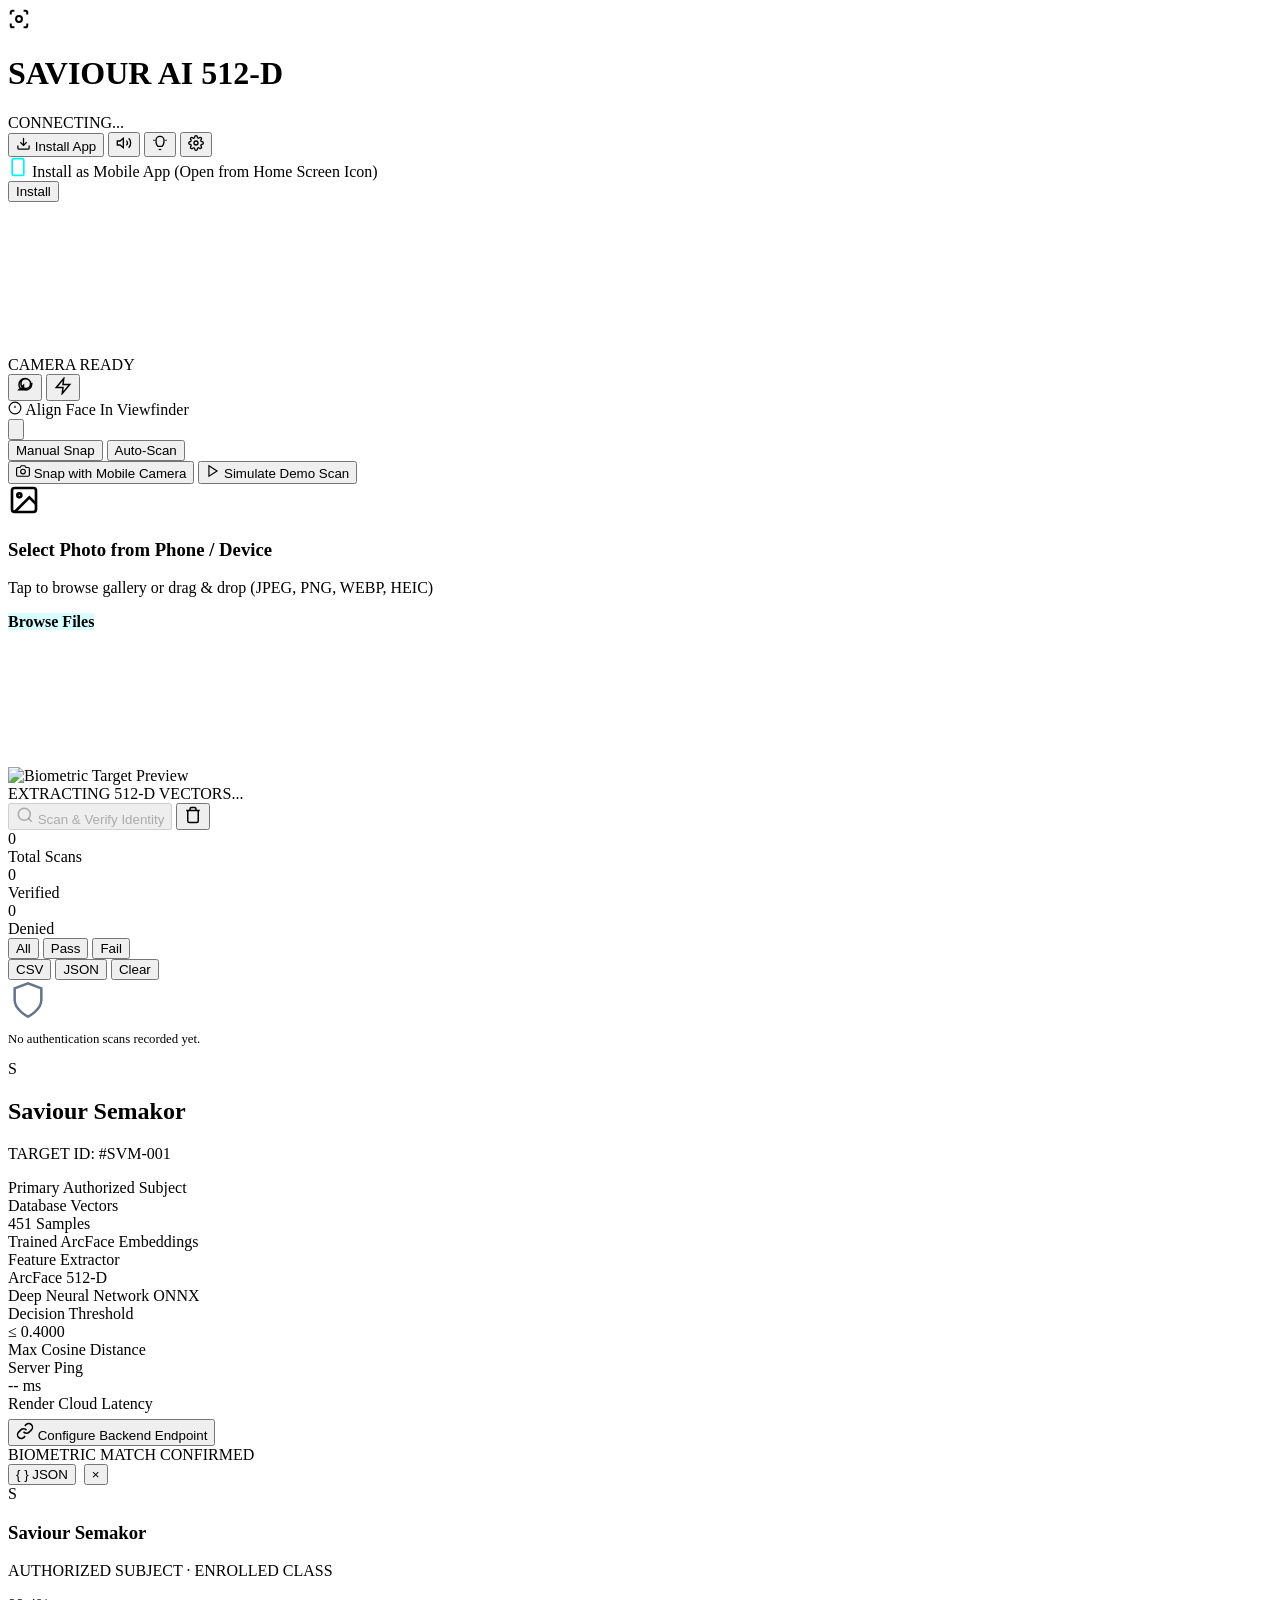
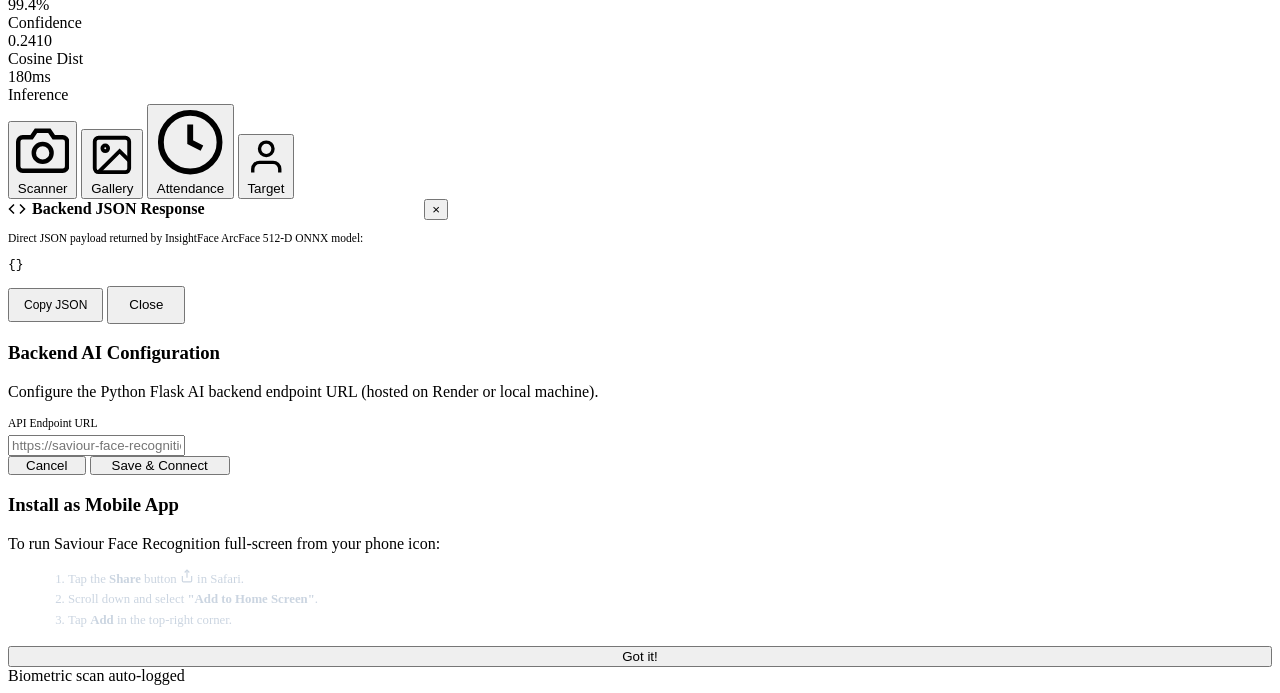
==== index.html @ 436e50c2 "Update index.html for mobile app PWA" ====
<!DOCTYPE html>
<html lang="en">
<head>
  <meta charset="UTF-8">
  <meta name="viewport" content="width=device-width, initial-scale=1.0, maximum-scale=1.0, user-scalable=no, viewport-fit=cover">
  <title>Saviour AI · Biometric Facial Recognition</title>

  <!-- PWA & Mobile App Meta Tags -->
  <link rel="manifest" href="manifest.webmanifest">
  <link rel="icon" type="image/svg+xml" href="icons/favicon.svg">
  <link rel="apple-touch-icon" href="icons/apple-touch-icon.png">
  <meta name="theme-color" content="#070a12">
  <meta name="apple-mobile-web-app-capable" content="yes">
  <meta name="apple-mobile-web-app-status-bar-style" content="black-translucent">
  <meta name="apple-mobile-web-app-title" content="Saviour AI">
  <meta name="mobile-web-app-capable" content="yes">
  <meta name="application-name" content="Saviour AI">
  <meta name="description" content="Mobile Deep Face Feature Extraction & Biometric Authentication using ArcFace 512-D ONNX.">

  <!-- Core Stylesheet -->
  <link rel="stylesheet" href="style.css">
</head>
<body>

  <!-- Ambient Backdrop -->
  <div class="ambient-bg">
    <div class="ambient-grid"></div>
  </div>

  <!-- Mobile Application Main Shell (Full Screen on Mobile, Clean Centered on Desktop) -->
  <div class="app-main-layout">

    <!-- Top Mobile Header -->
    <header class="app-header">
      <div class="brand-section">
        <div class="brand-icon-badge">
          <svg width="22" height="22" viewBox="0 0 24 24" fill="none" stroke="currentColor" stroke-width="2.2">
            <path d="M3 7V5a2 2 0 0 1 2-2h2"></path>
            <path d="M17 3h2a2 2 0 0 1 2 2v2"></path>
            <path d="M21 17v2a2 2 0 0 1-2 2h-2"></path>
            <path d="M7 21H5a2 2 0 0 1-2-2v-2"></path>
            <circle cx="12" cy="12" r="3.2"></circle>
          </svg>
        </div>
        <div class="brand-text">
          <h1>SAVIOUR AI <span class="model-tag">512-D</span></h1>
          <div class="system-status-indicator">
            <span class="status-dot" id="header-status-dot"></span>
            <span id="header-status-text">CONNECTING...</span>
          </div>
        </div>
      </div>

      <div class="header-actions">
        <!-- Quick Install Button (Adds App Icon to Phone Home Screen) -->
        <button class="btn-install-header" id="btn-install-header" onclick="triggerAppInstall()" title="Install as Mobile App">
          <svg width="15" height="15" viewBox="0 0 24 24" fill="none" stroke="currentColor" stroke-width="2">
            <path d="M21 15v4a2 2 0 0 1-2 2H5a2 2 0 0 1-2-2v-4"></path>
            <polyline points="7 10 12 15 17 10"></polyline>
            <line x1="12" y1="15" x2="12" y2="3"></line>
          </svg>
          <span>Install App</span>
        </button>

        <button class="btn-icon-round" id="btn-sound-toggle" title="Toggle Biometric Sound">
          <svg id="sound-icon" width="16" height="16" viewBox="0 0 24 24" fill="none" stroke="currentColor" stroke-width="2">
            <polygon points="11 5 6 9 2 9 2 15 6 15 11 19 11 5"></polygon>
            <path d="M19.07 4.93a10 10 0 0 1 0 14.14M15.54 8.46a5 5 0 0 1 0 7.07"></path>
          </svg>
        </button>

        <button class="btn-icon-round" id="btn-haptic-toggle" title="Toggle Vibration">
          <svg width="16" height="16" viewBox="0 0 24 24" fill="none" stroke="currentColor" stroke-width="2">
            <path d="M18 8a6 6 0 0 0-12 0c0 7 3 9 3 9h6s3-2 3-9"></path>
            <path d="M13.73 21a2 2 0 0 1-3.46 0"></path>
            <line x1="2" y1="8" x2="4" y2="8"></line>
            <line x1="20" y1="8" x2="22" y2="8"></line>
          </svg>
        </button>

        <button class="btn-icon-round" id="btn-open-settings" onclick="openSettingsModal()" title="API Config">
          <svg width="16" height="16" viewBox="0 0 24 24" fill="none" stroke="currentColor" stroke-width="2">
            <circle cx="12" cy="12" r="3"></circle>
            <path d="M19.4 15a1.65 1.65 0 0 0 .33 1.82l.06.06a2 2 0 0 1 0 2.83 2 2 0 0 1-2.83 0l-.06-.06a1.65 1.65 0 0 0-1.82-.33 1.65 1.65 0 0 0-1 1.51V21a2 2 0 0 1-2 2 2 2 0 0 1-2-2v-.09A1.65 1.65 0 0 0 9 19.4a1.65 1.65 0 0 0-1.82.33l-.06.06a2 2 0 0 1-2.83 0 2 2 0 0 1 0-2.83l.06-.06a1.65 1.65 0 0 0 .33-1.82 1.65 1.65 0 0 0-1.51-1H3a2 2 0 0 1-2-2 2 2 0 0 1 2-2h.09A1.65 1.65 0 0 0 4.6 9a1.65 1.65 0 0 0-.33-1.82l-.06-.06a2 2 0 0 1 0-2.83 2 2 0 0 1 2.83 0l.06.06a1.65 1.65 0 0 0 1.82.33H9a1.65 1.65 0 0 0 1-1.51V3a2 2 0 0 1 2-2 2 2 0 0 1 2 2v.09a1.65 1.65 0 0 0 1 1.51 1.65 1.65 0 0 0 1.82-.33l.06-.06a2 2 0 0 1 2.83 0 2 2 0 0 1 0 2.83l-.06.06a1.65 1.65 0 0 0-.33 1.82V9a1.65 1.65 0 0 0 1.51 1H21a2 2 0 0 1 2 2 2 2 0 0 1-2 2h-.09a1.65 1.65 0 0 0-1.51 1z"></path>
          </svg>
        </button>
      </div>
    </header>

    <!-- PWA Install Banner (Mobile Phone Banner) -->
    <div class="pwa-install-banner" id="pwa-install-banner">
      <div class="pwa-banner-left">
        <svg width="20" height="20" viewBox="0 0 24 24" fill="none" stroke="#00f2fe" stroke-width="2">
          <rect x="5" y="2" width="14" height="20" rx="2" ry="2"></rect>
          <line x1="12" y1="18" x2="12.01" y2="18"></line>
        </svg>
        <span>Install as Mobile App (Open from Home Screen Icon)</span>
      </div>
      <button class="pwa-banner-btn" id="btn-install-pwa" onclick="triggerAppInstall()">Install</button>
    </div>

    <!-- Main Content Area -->
    <main class="app-content">

      <!-- ==============================================
           TAB 1: LIVE BIOMETRIC SCANNER (CAMERA)
           ============================================== -->
      <section class="app-view active" id="view-scanner">
        <div class="scanner-view-container">

          <!-- Hidden Native Mobile Camera Input Fallback -->
          <input type="file" id="native-camera-input" accept="image/*" capture="user" style="display:none;" onchange="handleNativeCameraCapture(event)">

          <div class="camera-card">
            <!-- Camera Flash Animation -->
            <div class="camera-flash" id="camera-flash"></div>

            <!-- Live Video Element -->
            <video id="camera-video" autoplay playsinline muted></video>
            <canvas id="camera-canvas"></canvas>

            <!-- Floating Top Controls Overlay -->
            <div class="camera-top-toolbar">
              <div class="camera-tool-pill">
                <span class="status-dot active" id="cam-status-dot"></span>
                <span id="camera-mode-status">CAMERA READY</span>
              </div>
              <div class="camera-controls-right">
                <button class="btn-cam-tool" id="btn-flip-camera" title="Flip Camera">
                  <svg width="18" height="18" viewBox="0 0 24 24" fill="none" stroke="currentColor" stroke-width="2">
                    <path d="M20 10c0-4.418-3.582-8-8-8s-8 3.582-8 8c0 1.942.693 3.722 1.849 5.109l-1.849 1.891h6v-6l-1.932 1.976c-.928-1.121-1.488-2.56-1.488-4.085 0-3.535 2.865-6.4 6.4-6.4s6.4 2.865 6.4 6.4-2.865 6.4-6.4 6.4c-1.525 0-2.964-.56-4.085-1.488l-1.42 1.42c1.472 1.258 3.393 2.068 5.505 2.068 4.418 0 8-3.582 8-8z"></path>
                  </svg>
                </button>
                <button class="btn-cam-tool" id="btn-torch-toggle" title="Flashlight">
                  <svg width="18" height="18" viewBox="0 0 24 24" fill="none" stroke="currentColor" stroke-width="2">
                    <polygon points="13 2 3 14 12 14 11 22 21 10 12 10 13 2"></polygon>
                  </svg>
                </button>
              </div>
            </div>

            <!-- Face ID Reticle Overlay -->
            <div class="face-reticle-overlay">
              <div class="reticle-frame" id="reticle-frame">
                <div class="reticle-corner tl"></div>
                <div class="reticle-corner tr"></div>
                <div class="reticle-corner bl"></div>
                <div class="reticle-corner br"></div>

                <!-- Animated Laser Sweep Line -->
                <div class="biometric-laser" id="biometric-laser"></div>
              </div>

              <div class="reticle-prompt" id="reticle-prompt">
                <svg width="14" height="14" viewBox="0 0 24 24" fill="none" stroke="currentColor" stroke-width="2">
                  <circle cx="12" cy="12" r="10"></circle>
                  <path d="M12 8v4"></path>
                  <path d="M12 16h.01"></path>
                </svg>
                <span id="prompt-text">Align Face In Viewfinder</span>
              </div>
            </div>

          </div>

          <!-- Scanner Controls -->
          <div class="scanner-controls-area">
            <!-- Shutter Button (Snap) -->
            <div class="shutter-button-wrap">
              <div class="shutter-glow-ring" id="shutter-ring"></div>
              <button class="btn-shutter-trigger" id="btn-shutter" title="Capture and Verify Face">
                <svg viewBox="0 0 24 24" fill="none" stroke="currentColor" stroke-width="2.2">
                  <circle cx="12" cy="12" r="3.5"></circle>
                  <path d="M19 4h-3.5l-1-2h-5l-1 2H5a2 2 0 0 0-2 2v14a2 2 0 0 0 2 2h14a2 2 0 0 0 2-2V6a2 2 0 0 0-2-2z"></path>
                </svg>
              </button>
            </div>

            <!-- Mode Selector: Manual Snap vs Continuous Auto-Scan -->
            <div class="scan-mode-toggle-pill">
              <button class="mode-pill-btn active" id="btn-mode-manual" onclick="setScanMode('manual')">Manual Snap</button>
              <button class="mode-pill-btn" id="btn-mode-auto" onclick="setScanMode('auto')">Auto-Scan</button>
            </div>

            <div class="sub-actions-row">
              <button class="btn-text-action" onclick="document.getElementById('native-camera-input').click()">
                <svg width="14" height="14" viewBox="0 0 24 24" fill="none" stroke="currentColor" stroke-width="2"><path d="M23 19a2 2 0 0 1-2 2H3a2 2 0 0 1-2-2V8a2 2 0 0 1 2-2h4l2-3h6l2 3h4a2 2 0 0 1 2 2z"></path><circle cx="12" cy="13" r="4"></circle></svg>
                Snap with Mobile Camera
              </button>
              <button class="btn-text-action" onclick="runDemoVerification()">
                <svg width="14" height="14" viewBox="0 0 24 24" fill="none" stroke="currentColor" stroke-width="2"><polygon points="5 3 19 12 5 21 5 3"></polygon></svg>
                Simulate Demo Scan
              </button>
            </div>
          </div>

        </div>
      </section>

      <!-- ==============================================
           TAB 2: PHOTO GALLERY / UPLOAD IMAGE
           ============================================== -->
      <section class="app-view" id="view-upload">
        <div class="upload-view-container">

          <input type="file" id="file-picker" accept="image/*,.heic,.heif" style="display: none;" onchange="handleFilePicked(event)">

          <div class="upload-dropzone" id="upload-dropzone">
            <!-- Idle State -->
            <div class="dropzone-idle-content" id="dropzone-idle" onclick="document.getElementById('file-picker').click()">
              <div class="dropzone-icon-ring">
                <svg width="32" height="32" viewBox="0 0 24 24" fill="none" stroke="currentColor" stroke-width="2">
                  <rect x="3" y="3" width="18" height="18" rx="2" ry="2"></rect>
                  <circle cx="8.5" cy="8.5" r="1.5"></circle>
                  <polyline points="21 15 16 10 5 21"></polyline>
                </svg>
              </div>
              <h3>Select Photo from Phone / Device</h3>
              <p>Tap to browse gallery or drag & drop (JPEG, PNG, WEBP, HEIC)</p>
              <span class="btn-mini" style="margin-top: 6px; background: rgba(0, 242, 254, 0.15); color: var(--accent-cyan); font-weight: 700;">Browse Files</span>
            </div>

            <!-- Preview State -->
            <div class="preview-container" id="preview-container">
              <img id="image-preview" alt="Biometric Target Preview">
              <canvas id="upload-overlay-canvas"></canvas>

              <!-- Upload Scanning Laser Overlay -->
              <div class="upload-scan-overlay" id="upload-scan-overlay">
                <div class="upload-laser-bar"></div>
                <div class="upload-scan-text">EXTRACTING 512-D VECTORS...</div>
              </div>
            </div>
          </div>

          <div class="upload-action-row">
            <button class="btn-primary-action" id="btn-scan-upload" onclick="analyzeUploadedPhoto()" disabled>
              <svg width="18" height="18" viewBox="0 0 24 24" fill="none" stroke="currentColor" stroke-width="2">
                <circle cx="11" cy="11" r="8"></circle>
                <line x1="21" y1="21" x2="16.65" y2="16.65"></line>
              </svg>
              <span id="btn-scan-upload-text">Scan & Verify Identity</span>
            </button>
            <button class="btn-secondary-action" id="btn-clear-upload" onclick="clearUploadedPhoto()" title="Clear Image">
              <svg width="18" height="18" viewBox="0 0 24 24" fill="none" stroke="currentColor" stroke-width="2">
                <polyline points="3 6 5 6 21 6"></polyline>
                <path d="M19 6v14a2 2 0 0 1-2 2H7a2 2 0 0 1-2-2V6m3 0V4a2 2 0 0 1 2-2h4a2 2 0 0 1 2 2v2"></path>
              </svg>
            </button>
          </div>

        </div>
      </section>

      <!-- ==============================================
           TAB 3: ATTENDANCE & AUTO-LOG
           ============================================== -->
      <section class="app-view" id="view-history">
        <div class="history-view-container">

          <!-- Stats Pill Row -->
          <div class="history-stats-pill-row">
            <div class="stat-metric-pill">
              <div class="num" id="stat-total-scans">0</div>
              <div class="lbl">Total Scans</div>
            </div>
            <div class="stat-metric-pill">
              <div class="num" style="color: var(--status-success);" id="stat-verified-scans">0</div>
              <div class="lbl">Verified</div>
            </div>
            <div class="stat-metric-pill">
              <div class="num" style="color: var(--status-danger);" id="stat-denied-scans">0</div>
              <div class="lbl">Denied</div>
            </div>
          </div>

          <!-- Toolbar & Filter -->
          <div class="history-toolbar">
            <div class="filter-pills">
              <button class="filter-btn active" onclick="filterHistory('all')">All</button>
              <button class="filter-btn" onclick="filterHistory('verified')">Pass</button>
              <button class="filter-btn" onclick="filterHistory('unmatched')">Fail</button>
            </div>

            <div class="export-btns">
              <button class="btn-mini" onclick="exportHistoryCSV()" title="Export CSV">CSV</button>
              <button class="btn-mini" onclick="exportHistoryJSON()" title="Export JSON">JSON</button>
              <button class="btn-mini" onclick="clearHistory()" title="Clear Audit Log">Clear</button>
            </div>
          </div>

          <!-- List of Session Records -->
          <div class="history-items-list" id="history-items-list">
            <div class="history-empty-state">
              <svg width="40" height="40" viewBox="0 0 24 24" fill="none" stroke="#64748b" stroke-width="1.5">
                <path d="M12 22s8-4 8-10V5l-8-3-8 3v7c0 6 8 10 8 10z"></path>
              </svg>
              <p style="margin-top: 8px; font-size: 0.8rem;">No authentication scans recorded yet.</p>
            </div>
          </div>

        </div>
      </section>

      <!-- ==============================================
           TAB 4: IDENTITY TARGET & MODEL SPECS
           ============================================== -->
      <section class="app-view" id="view-telemetry">
        <div class="telemetry-view-container">

          <!-- Enrolled Target Profile Card -->
          <div class="target-hero-card">
            <div class="target-profile-row">
              <div class="target-big-avatar">S</div>
              <div class="target-details">
                <h2>Saviour Semakor</h2>
                <p>TARGET ID: #SVM-001</p>
                <span class="target-status-pill">
                  <span class="status-dot active"></span>
                  Primary Authorized Subject
                </span>
              </div>
            </div>
          </div>

          <!-- Telemetry Spec Grid -->
          <div class="telemetry-grid">
            <div class="telemetry-item-box">
              <div class="label">Database Vectors</div>
              <div class="value" id="telemetry-vectors">451 Samples</div>
              <div class="sub">Trained ArcFace Embeddings</div>
            </div>

            <div class="telemetry-item-box">
              <div class="label">Feature Extractor</div>
              <div class="value">ArcFace 512-D</div>
              <div class="sub">Deep Neural Network ONNX</div>
            </div>

            <div class="telemetry-item-box">
              <div class="label">Decision Threshold</div>
              <div class="value">&le; 0.4000</div>
              <div class="sub">Max Cosine Distance</div>
            </div>

            <div class="telemetry-item-box">
              <div class="label">Server Ping</div>
              <div class="value" id="telemetry-ping">-- ms</div>
              <div class="sub">Render Cloud Latency</div>
            </div>
          </div>

          <!-- Actions -->
          <button class="btn-primary-action" onclick="openSettingsModal()" style="margin-top: 6px;">
            <svg width="18" height="18" viewBox="0 0 24 24" fill="none" stroke="currentColor" stroke-width="2">
              <path d="M10 13a5 5 0 0 0 7.54.54l3-3a5 5 0 0 0-7.07-7.07l-1.72 1.71"></path>
              <path d="M14 11a5 5 0 0 0-7.54-.54l-3 3a5 5 0 0 0 7.07 7.07l1.71-1.71"></path>
            </svg>
            Configure Backend Endpoint
          </button>

        </div>
      </section>

    </main>

    <!-- ==============================================
         VERIFICATION RESULT BOTTOM SHEET (PASS / FAIL / JSON)
         ============================================== -->
    <div class="result-bottom-sheet" id="result-bottom-sheet">
      <div class="sheet-drag-handle" onclick="dismissResultSheet()"></div>

      <div class="result-header-row">
        <div class="result-badge pass" id="result-badge">
          <span class="status-dot active" id="result-badge-dot"></span>
          <span id="result-badge-text">BIOMETRIC MATCH CONFIRMED</span>
        </div>
        <div style="display: flex; gap: 8px; align-items: center;">
          <button class="btn-json-pill" onclick="viewCurrentJsonResponse()" title="Inspect Raw JSON Response">
            { } JSON
          </button>
          <button class="btn-close-sheet" onclick="dismissResultSheet()">&times;</button>
        </div>
      </div>

      <div class="result-subject-section">
        <div class="result-avatar-halo" id="result-avatar-halo">S</div>
        <div class="result-subject-info">
          <h3 id="result-subject-name">Saviour Semakor</h3>
          <p id="result-subject-meta">AUTHORIZED SUBJECT · ENROLLED CLASS</p>
        </div>
      </div>

      <!-- Confidence Bar -->
      <div class="confidence-bar-container">
        <div class="confidence-bar-fill" id="confidence-bar-fill"></div>
      </div>

      <div class="result-telemetry-row">
        <div class="result-telemetry-item">
          <div class="t-val" id="result-conf-val">99.4%</div>
          <div class="t-lbl">Confidence</div>
        </div>
        <div class="result-telemetry-item">
          <div class="t-val" id="result-dist-val">0.2410</div>
          <div class="t-lbl">Cosine Dist</div>
        </div>
        <div class="result-telemetry-item">
          <div class="t-val" id="result-latency-val">180ms</div>
          <div class="t-lbl">Inference</div>
        </div>
      </div>
    </div>

    <!-- ==============================================
         FIXED BOTTOM NAVIGATION BAR
         ============================================== -->
    <nav class="app-bottom-nav">
      <button class="nav-tab-item active" onclick="switchNavTab('scanner')">
        <svg viewBox="0 0 24 24" fill="none" stroke="currentColor" stroke-width="2">
          <path d="M23 19a2 2 0 0 1-2 2H3a2 2 0 0 1-2-2V8a2 2 0 0 1 2-2h4l2-3h6l2 3h4a2 2 0 0 1 2 2z"></path>
          <circle cx="12" cy="13" r="4"></circle>
        </svg>
        <span>Scanner</span>
      </button>

      <button class="nav-tab-item" onclick="switchNavTab('upload')">
        <svg viewBox="0 0 24 24" fill="none" stroke="currentColor" stroke-width="2">
          <rect x="3" y="3" width="18" height="18" rx="2" ry="2"></rect>
          <circle cx="8.5" cy="8.5" r="1.5"></circle>
          <polyline points="21 15 16 10 5 21"></polyline>
        </svg>
        <span>Gallery</span>
      </button>

      <button class="nav-tab-item" onclick="switchNavTab('history')" style="position: relative;">
        <svg viewBox="0 0 24 24" fill="none" stroke="currentColor" stroke-width="2">
          <circle cx="12" cy="12" r="10"></circle>
          <polyline points="12 6 12 12 16 14"></polyline>
        </svg>
        <span>Attendance</span>
        <span class="nav-count-badge" id="badge-history-count" style="display: none;">0</span>
      </button>

      <button class="nav-tab-item" onclick="switchNavTab('telemetry')">
        <svg viewBox="0 0 24 24" fill="none" stroke="currentColor" stroke-width="2">
          <path d="M20 21v-2a4 4 0 0 0-4-4H8a4 4 0 0 0-4 4v2"></path>
          <circle cx="12" cy="7" r="4"></circle>
        </svg>
        <span>Target</span>
      </button>
    </nav>

  </div>

  <!-- Raw JSON Response Inspector Modal -->
  <div class="modal-backdrop" id="modal-json-viewer">
    <div class="modal-sheet" style="max-width: 440px;">
      <div style="display: flex; align-items: center; justify-content: space-between; margin-bottom: 12px;">
        <h3 style="margin: 0; font-size: 1rem; color: var(--accent-cyan); display: flex; align-items: center; gap: 6px;">
          <svg width="18" height="18" viewBox="0 0 24 24" fill="none" stroke="currentColor" stroke-width="2">
            <polyline points="16 18 22 12 16 6"></polyline>
            <polyline points="8 6 2 12 8 18"></polyline>
          </svg>
          Backend JSON Response
        </h3>
        <button class="btn-close-sheet" onclick="closeJsonViewer()">&times;</button>
      </div>

      <p style="margin-bottom: 10px; font-size: 0.72rem; color: var(--text-muted);">
        Direct JSON payload returned by InsightFace ArcFace 512-D ONNX model:
      </p>

      <pre class="json-code-box" id="json-code-box">{}</pre>

      <div class="modal-btn-row" style="margin-top: 14px;">
        <button class="btn-mini" onclick="copyJsonToClipboard()" id="btn-copy-json" style="padding: 8px 14px; font-size: 0.75rem;">
          Copy JSON
        </button>
        <button class="btn-primary-action" onclick="closeJsonViewer()" style="width: auto; padding: 0 20px; height: 38px;">
          Close
        </button>
      </div>
    </div>
  </div>

  <!-- Settings Modal -->
  <div class="modal-backdrop" id="modal-settings">
    <div class="modal-sheet">
      <h3>Backend AI Configuration</h3>
      <p>Configure the Python Flask AI backend endpoint URL (hosted on Render or local machine).</p>
      
      <label style="font-size: 0.72rem; color: var(--text-muted); display: block; margin-bottom: 6px;">API Endpoint URL</label>
      <input type="text" class="input-field-custom" id="input-api-url" placeholder="https://saviour-face-recognition.onrender.com">

      <div class="modal-btn-row">
        <button class="btn-secondary-action" onclick="closeSettingsModal()" style="width: auto; padding: 0 16px;">Cancel</button>
        <button class="btn-primary-action" onclick="saveSettings()" style="width: auto; padding: 0 20px;">Save & Connect</button>
      </div>
    </div>
  </div>

  <!-- iOS Add To Home Screen Helper Modal -->
  <div class="modal-backdrop" id="modal-ios-install">
    <div class="modal-sheet">
      <h3>Install as Mobile App</h3>
      <p>To run Saviour Face Recognition full-screen from your phone icon:</p>
      <ol style="font-size: 0.8rem; color: #cbd5e1; margin-left: 20px; line-height: 1.6; margin-bottom: 16px;">
        <li>Tap the <strong>Share</strong> button <svg width="14" height="14" viewBox="0 0 24 24" fill="none" stroke="currentColor" stroke-width="2"><path d="M4 12v8a2 2 0 0 0 2 2h12a2 2 0 0 0 2-2v-8"></path><polyline points="16 6 12 2 8 6"></polyline><line x1="12" y1="2" x2="12" y2="15"></line></svg> in Safari.</li>
        <li>Scroll down and select <strong>"Add to Home Screen"</strong>.</li>
        <li>Tap <strong>Add</strong> in the top-right corner.</li>
      </ol>
      <div class="modal-btn-row">
        <button class="btn-primary-action" onclick="closeIosInstallModal()" style="width: 100%;">Got it!</button>
      </div>
    </div>
  </div>

  <!-- Live Toast Notification (Auto-Log & Alerts) -->
  <div class="live-toast" id="live-toast">
    <span class="toast-dot"></span>
    <span id="toast-message">Biometric scan auto-logged</span>
  </div>

  <!-- Main JavaScript Logic Engine -->
  <script src="app.js"></script>
</body>
</html>
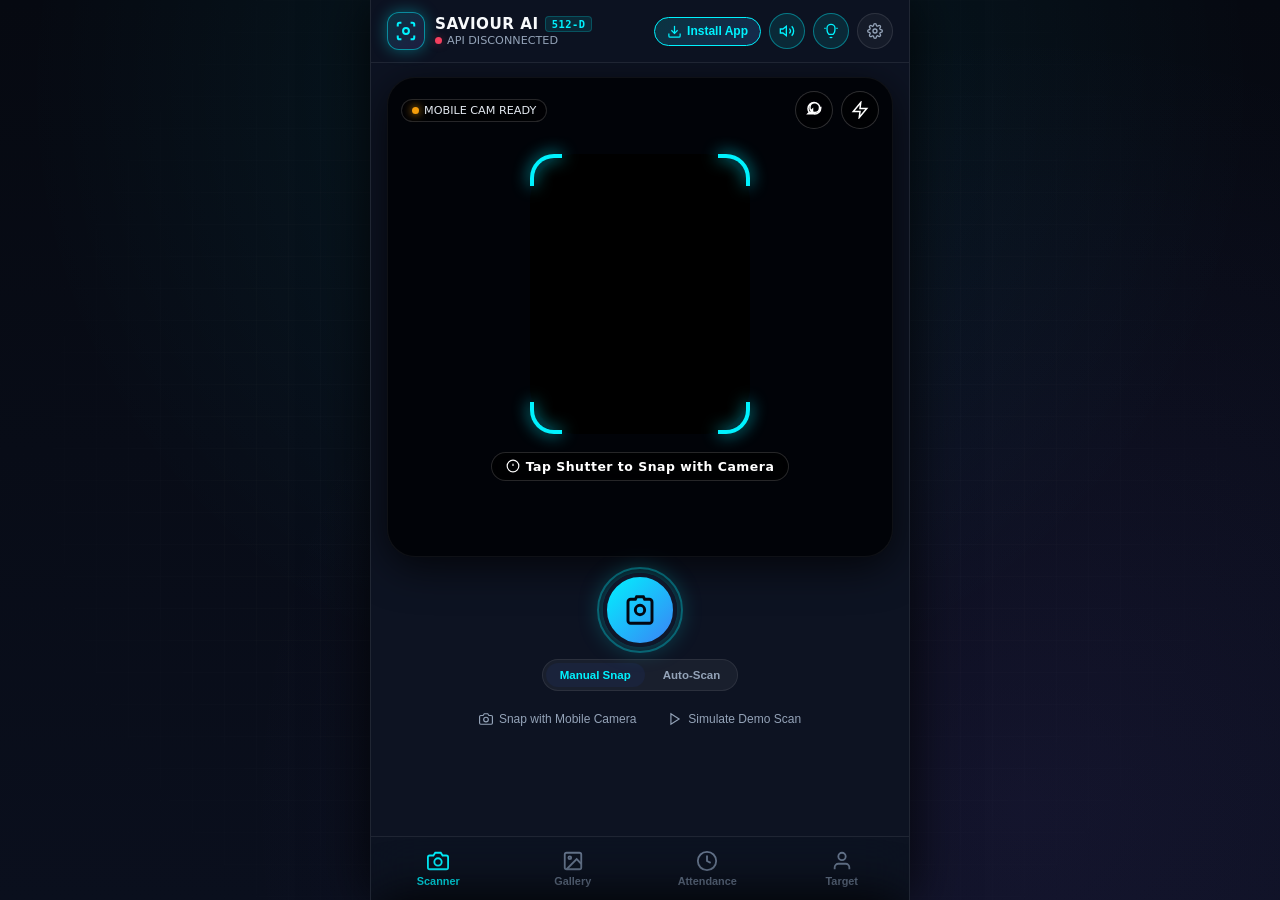
==== commit 5c8923da: "Restore Saviour AI v2.1 (index.html)" ====
--- a/index.html
+++ b/index.html
@@ -1,9 +1,10 @@
+<!-- Saviour AI Mobile App v2.1 Deployment: 2026-11-22 14:40:46 UTC -->
 <!DOCTYPE html>
 <html lang="en">
 <head>
   <meta charset="UTF-8">
   <meta name="viewport" content="width=device-width, initial-scale=1.0, maximum-scale=1.0, user-scalable=no, viewport-fit=cover">
-  <title>Saviour AI · Biometric Facial Recognition</title>
+  <title>Saviour AI Â· Biometric Facial Recognition</title>
 
   <!-- PWA & Mobile App Meta Tags -->
   <link rel="manifest" href="manifest.webmanifest">
@@ -387,7 +388,7 @@
         <div class="result-avatar-halo" id="result-avatar-halo">S</div>
         <div class="result-subject-info">
           <h3 id="result-subject-name">Saviour Semakor</h3>
-          <p id="result-subject-meta">AUTHORIZED SUBJECT · ENROLLED CLASS</p>
+          <p id="result-subject-meta">AUTHORIZED SUBJECT Â· ENROLLED CLASS</p>
         </div>
       </div>
 
--- a/style.css
+++ b/style.css
@@ -0,0 +1,1372 @@
+/* Saviour Biometrics Mobile App - Ultra-Premium Cyber / Modern Mobile App Theme */
+:root {
+  --bg-primary: #070a12;
+  --bg-secondary: #0d1322;
+  --bg-surface: rgba(18, 25, 43, 0.75);
+  --bg-surface-elevated: rgba(26, 36, 62, 0.85);
+  --border-subtle: rgba(56, 189, 248, 0.15);
+  --border-active: rgba(0, 242, 254, 0.5);
+
+  --accent-cyan: #00f2fe;
+  --accent-cyan-glow: rgba(0, 242, 254, 0.35);
+  --accent-blue: #3b82f6;
+  --accent-purple: #8b5cf6;
+  
+  --status-success: #10b981;
+  --status-success-glow: rgba(16, 185, 129, 0.35);
+  --status-danger: #f43f5e;
+  --status-danger-glow: rgba(244, 63, 94, 0.35);
+  --status-warning: #f59e0b;
+
+  --text-main: #f8fafc;
+  --text-muted: #94a3b8;
+  --text-dim: #64748b;
+
+  --font-sans: -apple-system, BlinkMacSystemFont, 'SF Pro Display', 'Inter', system-ui, sans-serif;
+  --font-mono: 'SF Mono', 'JetBrains Mono', 'Fira Code', Menlo, monospace;
+
+  --radius-xs: 6px;
+  --radius-sm: 10px;
+  --radius-md: 16px;
+  --radius-lg: 24px;
+  --radius-full: 9999px;
+
+  --safe-top: env(safe-area-inset-top, 0px);
+  --safe-bottom: env(safe-area-inset-bottom, 0px);
+}
+
+* {
+  margin: 0;
+  padding: 0;
+  box-sizing: border-box;
+  -webkit-tap-highlight-color: transparent;
+  user-select: none;
+}
+
+html, body {
+  width: 100%;
+  height: 100%;
+  background-color: var(--bg-primary);
+  color: var(--text-main);
+  font-family: var(--font-sans);
+  overflow: hidden;
+  position: fixed;
+}
+
+/* Ambient Cyber Grid & Aurora */
+.ambient-bg {
+  position: fixed;
+  inset: 0;
+  z-index: 0;
+  background: 
+    radial-gradient(circle at 50% 10%, rgba(0, 242, 254, 0.08) 0%, transparent 60%),
+    radial-gradient(circle at 80% 90%, rgba(139, 92, 246, 0.08) 0%, transparent 60%),
+    linear-gradient(180deg, #060911 0%, #0a0f1d 100%);
+  pointer-events: none;
+}
+
+.ambient-grid {
+  position: absolute;
+  inset: 0;
+  background-size: 32px 32px;
+  background-image: 
+    linear-gradient(to right, rgba(255, 255, 255, 0.02) 1px, transparent 1px),
+    linear-gradient(to bottom, rgba(255, 255, 255, 0.02) 1px, transparent 1px);
+  opacity: 0.8;
+  mask-image: radial-gradient(circle at 50% 50%, black 40%, transparent 90%);
+}
+
+/* ========================================================
+   MAIN APPLICATION SHELL (CLEAN MOBILE APP INTERFACE)
+   ======================================================== */
+.app-main-layout {
+  position: relative;
+  z-index: 10;
+  width: 100%;
+  max-width: 540px;
+  height: 100%;
+  margin: 0 auto;
+  display: flex;
+  flex-direction: column;
+  background: var(--bg-secondary);
+  overflow: hidden;
+  box-shadow: 0 0 50px rgba(0, 0, 0, 0.8);
+}
+
+@media (min-width: 541px) {
+  .app-main-layout {
+    border-left: 1px solid rgba(255, 255, 255, 0.08);
+    border-right: 1px solid rgba(255, 255, 255, 0.08);
+  }
+}
+
+/* Top Mobile Header */
+.app-header {
+  position: relative;
+  z-index: 30;
+  display: flex;
+  align-items: center;
+  justify-content: space-between;
+  padding: calc(var(--safe-top) + 12px) 16px 12px 16px;
+  background: rgba(13, 19, 34, 0.9);
+  backdrop-filter: blur(20px);
+  -webkit-backdrop-filter: blur(20px);
+  border-bottom: 1px solid rgba(255, 255, 255, 0.08);
+}
+
+.brand-section {
+  display: flex;
+  align-items: center;
+  gap: 10px;
+}
+
+.brand-icon-badge {
+  width: 38px;
+  height: 38px;
+  border-radius: 12px;
+  background: linear-gradient(135deg, rgba(0, 242, 254, 0.15), rgba(139, 92, 246, 0.15));
+  border: 1px solid var(--border-active);
+  display: flex;
+  align-items: center;
+  justify-content: center;
+  color: var(--accent-cyan);
+  box-shadow: 0 0 15px var(--accent-cyan-glow);
+}
+
+.brand-text h1 {
+  font-size: 0.95rem;
+  font-weight: 700;
+  letter-spacing: 0.5px;
+  color: var(--text-main);
+  display: flex;
+  align-items: center;
+  gap: 6px;
+}
+
+.model-tag {
+  font-size: 0.65rem;
+  font-family: var(--font-mono);
+  color: var(--accent-cyan);
+  background: rgba(0, 242, 254, 0.1);
+  padding: 1px 6px;
+  border-radius: 4px;
+  border: 1px solid rgba(0, 242, 254, 0.2);
+}
+
+.system-status-indicator {
+  display: flex;
+  align-items: center;
+  gap: 5px;
+  font-size: 0.7rem;
+  color: var(--text-muted);
+  margin-top: 1px;
+}
+
+.status-dot {
+  width: 7px;
+  height: 7px;
+  border-radius: 50%;
+  background: var(--status-warning);
+  box-shadow: 0 0 8px var(--status-warning);
+  transition: all 0.3s ease;
+}
+
+.status-dot.active {
+  background: var(--status-success);
+  box-shadow: 0 0 8px var(--status-success-glow);
+  animation: pulse-dot 2s infinite;
+}
+
+.status-dot.error {
+  background: var(--status-danger);
+  box-shadow: 0 0 8px var(--status-danger-glow);
+}
+
+@keyframes pulse-dot {
+  0%, 100% { transform: scale(1); opacity: 1; }
+  50% { transform: scale(1.3); opacity: 0.7; }
+}
+
+.header-actions {
+  display: flex;
+  align-items: center;
+  gap: 8px;
+}
+
+.btn-install-header {
+  background: linear-gradient(135deg, rgba(0, 242, 254, 0.15), rgba(59, 130, 246, 0.2));
+  border: 1px solid var(--accent-cyan);
+  color: var(--accent-cyan);
+  padding: 6px 12px;
+  border-radius: var(--radius-full);
+  font-size: 0.75rem;
+  font-weight: 700;
+  display: flex;
+  align-items: center;
+  gap: 5px;
+  cursor: pointer;
+}
+
+.btn-install-header:active {
+  background: var(--accent-cyan);
+  color: #030712;
+}
+
+.btn-icon-round {
+  width: 36px;
+  height: 36px;
+  border-radius: 50%;
+  border: 1px solid rgba(255, 255, 255, 0.1);
+  background: rgba(255, 255, 255, 0.04);
+  color: var(--text-muted);
+  display: flex;
+  align-items: center;
+  justify-content: center;
+  cursor: pointer;
+  transition: all 0.2s ease;
+}
+
+.btn-icon-round:hover, .btn-icon-round:active {
+  background: rgba(0, 242, 254, 0.15);
+  color: var(--accent-cyan);
+  border-color: var(--accent-cyan);
+}
+
+.btn-icon-round.active {
+  color: var(--accent-cyan);
+  border-color: rgba(0, 242, 254, 0.4);
+  background: rgba(0, 242, 254, 0.1);
+}
+
+/* PWA Install Banner */
+.pwa-install-banner {
+  display: none;
+  background: linear-gradient(90deg, #1e1b4b, #0f172a);
+  border-bottom: 1px solid rgba(139, 92, 246, 0.4);
+  padding: 8px 14px;
+  align-items: center;
+  justify-content: space-between;
+  z-index: 29;
+}
+
+.pwa-install-banner.visible {
+  display: flex;
+}
+
+.pwa-banner-left {
+  display: flex;
+  align-items: center;
+  gap: 8px;
+  font-size: 0.78rem;
+  color: #e2e8f0;
+}
+
+.pwa-banner-btn {
+  background: linear-gradient(135deg, var(--accent-cyan), #3b82f6);
+  color: #030712;
+  border: none;
+  padding: 5px 12px;
+  border-radius: var(--radius-full);
+  font-size: 0.75rem;
+  font-weight: 700;
+  cursor: pointer;
+}
+
+/* Main Content Views */
+.app-content {
+  flex: 1;
+  position: relative;
+  overflow-y: auto;
+  overflow-x: hidden;
+  -webkit-overflow-scrolling: touch;
+}
+
+.app-view {
+  display: none;
+  width: 100%;
+  min-height: 100%;
+  padding-bottom: 85px;
+  opacity: 0;
+  transform: translateY(8px);
+  transition: opacity 0.2s ease, transform 0.2s ease;
+}
+
+.app-view.active {
+  display: block;
+  opacity: 1;
+  transform: translateY(0);
+}
+
+/* ========================================================
+   TAB 1: LIVE BIOMETRIC SCANNER (CAMERA)
+   ======================================================== */
+.scanner-view-container {
+  display: flex;
+  flex-direction: column;
+  padding: 14px 16px 20px 16px;
+}
+
+.camera-card {
+  position: relative;
+  width: 100%;
+  aspect-ratio: 3 / 4;
+  max-height: 480px;
+  border-radius: 28px;
+  overflow: hidden;
+  background: #000;
+  box-shadow: 0 10px 40px rgba(0, 0, 0, 0.7), inset 0 0 0 1px rgba(255, 255, 255, 0.1);
+  display: flex;
+  align-items: center;
+  justify-content: center;
+}
+
+.camera-flash {
+  position: absolute;
+  inset: 0;
+  background: #fff;
+  opacity: 0;
+  pointer-events: none;
+  z-index: 25;
+}
+
+.camera-flash.flash-active {
+  animation: flash-anim 0.25s ease-out;
+}
+
+@keyframes flash-anim {
+  0% { opacity: 0.9; }
+  100% { opacity: 0; }
+}
+
+#camera-video {
+  width: 100%;
+  height: 100%;
+  object-fit: cover;
+  transform: scaleX(-1);
+}
+
+#camera-video.rear-camera {
+  transform: none;
+}
+
+#camera-canvas {
+  position: absolute;
+  inset: 0;
+  width: 100%;
+  height: 100%;
+  pointer-events: none;
+  z-index: 5;
+}
+
+/* Reticle */
+.face-reticle-overlay {
+  position: absolute;
+  inset: 0;
+  display: flex;
+  flex-direction: column;
+  align-items: center;
+  justify-content: center;
+  pointer-events: none;
+  z-index: 10;
+}
+
+.reticle-frame {
+  position: relative;
+  width: 220px;
+  height: 280px;
+  border-radius: 48px;
+  box-shadow: 0 0 0 9999px rgba(3, 7, 18, 0.45);
+  transition: all 0.3s;
+}
+
+.reticle-corner {
+  position: absolute;
+  width: 32px;
+  height: 32px;
+  border-color: var(--accent-cyan);
+  border-style: solid;
+  filter: drop-shadow(0 0 8px var(--accent-cyan));
+  transition: border-color 0.3s;
+}
+
+.reticle-corner.tl { top: 0; left: 0; border-width: 4px 0 0 4px; border-top-left-radius: 24px; }
+.reticle-corner.tr { top: 0; right: 0; border-width: 4px 4px 0 0; border-top-right-radius: 24px; }
+.reticle-corner.bl { bottom: 0; left: 0; border-width: 0 0 4px 4px; border-bottom-left-radius: 24px; }
+.reticle-corner.br { bottom: 0; right: 0; border-width: 0 4px 4px 0; border-bottom-right-radius: 24px; }
+
+.reticle-frame.pass .reticle-corner {
+  border-color: var(--status-success);
+  filter: drop-shadow(0 0 10px var(--status-success));
+}
+
+.reticle-frame.fail .reticle-corner {
+  border-color: var(--status-danger);
+  filter: drop-shadow(0 0 10px var(--status-danger));
+}
+
+/* Sweeping Biometric Laser Line */
+.biometric-laser {
+  position: absolute;
+  left: 10px;
+  right: 10px;
+  height: 3px;
+  background: linear-gradient(90deg, transparent, #00f2fe, #10b981, #00f2fe, transparent);
+  box-shadow: 0 0 15px #00f2fe, 0 0 25px #10b981;
+  border-radius: 50%;
+  display: none;
+  animation: laser-sweep 1.8s ease-in-out infinite alternate;
+}
+
+.biometric-laser.active {
+  display: block;
+}
+
+@keyframes laser-sweep {
+  0% { top: 15%; opacity: 0.3; }
+  50% { opacity: 1; }
+  100% { top: 85%; opacity: 0.3; }
+}
+
+.reticle-prompt {
+  margin-top: 18px;
+  font-size: 0.78rem;
+  font-weight: 600;
+  letter-spacing: 0.5px;
+  color: #fff;
+  background: rgba(0, 0, 0, 0.65);
+  backdrop-filter: blur(8px);
+  padding: 6px 14px;
+  border-radius: var(--radius-full);
+  border: 1px solid rgba(255, 255, 255, 0.15);
+  display: flex;
+  align-items: center;
+  gap: 6px;
+  transition: all 0.3s;
+}
+
+.camera-top-toolbar {
+  position: absolute;
+  top: 14px;
+  left: 14px;
+  right: 14px;
+  display: flex;
+  align-items: center;
+  justify-content: space-between;
+  z-index: 15;
+}
+
+.camera-tool-pill {
+  background: rgba(0, 0, 0, 0.55);
+  backdrop-filter: blur(12px);
+  border: 1px solid rgba(255, 255, 255, 0.15);
+  border-radius: var(--radius-full);
+  padding: 4px 10px;
+  font-size: 0.7rem;
+  color: #e2e8f0;
+  display: flex;
+  align-items: center;
+  gap: 5px;
+}
+
+.camera-controls-right {
+  display: flex;
+  gap: 8px;
+}
+
+.btn-cam-tool {
+  width: 38px;
+  height: 38px;
+  border-radius: 50%;
+  background: rgba(0, 0, 0, 0.55);
+  backdrop-filter: blur(12px);
+  border: 1px solid rgba(255, 255, 255, 0.18);
+  color: #fff;
+  display: flex;
+  align-items: center;
+  justify-content: center;
+  cursor: pointer;
+}
+
+/* Shutter Trigger Button (Snap) */
+.scanner-controls-area {
+  display: flex;
+  flex-direction: column;
+  align-items: center;
+  margin-top: 16px;
+  gap: 12px;
+}
+
+.shutter-button-wrap {
+  position: relative;
+  display: flex;
+  align-items: center;
+  justify-content: center;
+}
+
+.shutter-glow-ring {
+  position: absolute;
+  width: 86px;
+  height: 86px;
+  border-radius: 50%;
+  border: 2px solid var(--accent-cyan);
+  opacity: 0.3;
+  animation: pulse-ring 2.5s infinite;
+}
+
+.shutter-glow-ring.auto-pulse {
+  border-color: #10b981;
+  animation: pulse-ring 1.2s infinite;
+}
+
+@keyframes pulse-ring {
+  0% { transform: scale(0.9); opacity: 0.8; }
+  70% { transform: scale(1.3); opacity: 0; }
+  100% { transform: scale(1.3); opacity: 0; }
+}
+
+.btn-shutter-trigger {
+  width: 74px;
+  height: 74px;
+  border-radius: 50%;
+  background: linear-gradient(135deg, #00f2fe, #3b82f6);
+  border: 4px solid #0f172a;
+  color: #030712;
+  display: flex;
+  align-items: center;
+  justify-content: center;
+  cursor: pointer;
+  box-shadow: 0 0 25px var(--accent-cyan-glow);
+  transition: all 0.2s cubic-bezier(0.34, 1.56, 0.64, 1);
+  z-index: 2;
+}
+
+.btn-shutter-trigger:active {
+  transform: scale(0.88);
+}
+
+.btn-shutter-trigger svg {
+  width: 32px;
+  height: 32px;
+}
+
+.scan-mode-toggle-pill {
+  display: flex;
+  align-items: center;
+  background: rgba(255, 255, 255, 0.05);
+  border: 1px solid rgba(255, 255, 255, 0.08);
+  border-radius: var(--radius-full);
+  padding: 3px;
+  gap: 4px;
+}
+
+.mode-pill-btn {
+  padding: 6px 14px;
+  border-radius: var(--radius-full);
+  font-size: 0.72rem;
+  font-weight: 600;
+  color: var(--text-muted);
+  border: none;
+  background: transparent;
+  cursor: pointer;
+}
+
+.mode-pill-btn.active {
+  background: var(--bg-surface-elevated);
+  color: var(--accent-cyan);
+}
+
+.sub-actions-row {
+  display: flex;
+  gap: 12px;
+  margin-top: 4px;
+}
+
+.btn-text-action {
+  background: transparent;
+  border: none;
+  color: var(--text-muted);
+  font-size: 0.75rem;
+  display: flex;
+  align-items: center;
+  gap: 6px;
+  cursor: pointer;
+  padding: 5px 10px;
+  border-radius: var(--radius-xs);
+}
+
+.btn-text-action:hover, .btn-text-action:active {
+  color: var(--accent-cyan);
+}
+
+/* ========================================================
+   TAB 2: PHOTO GALLERY / UPLOAD IMAGE
+   ======================================================== */
+.upload-view-container {
+  padding: 16px;
+  display: flex;
+  flex-direction: column;
+  gap: 16px;
+}
+
+.upload-dropzone {
+  position: relative;
+  width: 100%;
+  aspect-ratio: 4 / 3;
+  max-height: 380px;
+  border-radius: var(--radius-lg);
+  border: 2px dashed rgba(56, 189, 248, 0.3);
+  background: rgba(18, 25, 43, 0.5);
+  backdrop-filter: blur(12px);
+  display: flex;
+  flex-direction: column;
+  align-items: center;
+  justify-content: center;
+  cursor: pointer;
+  overflow: hidden;
+  padding: 16px;
+  text-align: center;
+}
+
+.upload-dropzone.dragover {
+  border-color: var(--accent-cyan);
+  background: rgba(0, 242, 254, 0.08);
+}
+
+.dropzone-idle-content {
+  display: flex;
+  flex-direction: column;
+  align-items: center;
+  gap: 10px;
+}
+
+.dropzone-icon-ring {
+  width: 64px;
+  height: 64px;
+  border-radius: 50%;
+  background: rgba(0, 242, 254, 0.08);
+  border: 1px solid rgba(0, 242, 254, 0.2);
+  display: flex;
+  align-items: center;
+  justify-content: center;
+  color: var(--accent-cyan);
+}
+
+.dropzone-idle-content h3 {
+  font-size: 1rem;
+  font-weight: 600;
+  color: var(--text-main);
+}
+
+.dropzone-idle-content p {
+  font-size: 0.75rem;
+  color: var(--text-muted);
+  max-width: 260px;
+}
+
+.preview-container {
+  display: none;
+  position: absolute;
+  inset: 0;
+  width: 100%;
+  height: 100%;
+}
+
+.preview-container.active {
+  display: block;
+}
+
+#image-preview {
+  width: 100%;
+  height: 100%;
+  object-fit: contain;
+  background: #000;
+}
+
+#upload-overlay-canvas {
+  position: absolute;
+  inset: 0;
+  width: 100%;
+  height: 100%;
+  pointer-events: none;
+}
+
+.upload-scan-overlay {
+  display: none;
+  position: absolute;
+  inset: 0;
+  background: rgba(0, 0, 0, 0.5);
+  z-index: 10;
+  align-items: center;
+  justify-content: center;
+  flex-direction: column;
+}
+
+.upload-scan-overlay.active {
+  display: flex;
+}
+
+.upload-laser-bar {
+  position: absolute;
+  left: 0;
+  right: 0;
+  height: 3px;
+  background: linear-gradient(90deg, transparent, #00f2fe, #10b981, #00f2fe, transparent);
+  box-shadow: 0 0 20px #00f2fe;
+  animation: laser-sweep 1.6s infinite alternate;
+}
+
+.upload-scan-text {
+  font-size: 0.75rem;
+  font-weight: 700;
+  letter-spacing: 0.5px;
+  color: var(--accent-cyan);
+  font-family: var(--font-mono);
+  background: rgba(0, 0, 0, 0.75);
+  padding: 6px 14px;
+  border-radius: var(--radius-full);
+  border: 1px solid var(--accent-cyan);
+}
+
+.upload-action-row {
+  display: flex;
+  gap: 10px;
+}
+
+.btn-primary-action {
+  flex: 1;
+  height: 50px;
+  border-radius: var(--radius-md);
+  background: linear-gradient(135deg, var(--accent-cyan), #3b82f6);
+  border: none;
+  color: #030712;
+  font-size: 0.9rem;
+  font-weight: 700;
+  display: flex;
+  align-items: center;
+  justify-content: center;
+  gap: 8px;
+  cursor: pointer;
+  box-shadow: 0 4px 20px var(--accent-cyan-glow);
+}
+
+.btn-primary-action:disabled {
+  opacity: 0.4;
+  cursor: not-allowed;
+  box-shadow: none;
+}
+
+.btn-secondary-action {
+  width: 50px;
+  height: 50px;
+  border-radius: var(--radius-md);
+  background: rgba(255, 255, 255, 0.06);
+  border: 1px solid rgba(255, 255, 255, 0.1);
+  color: var(--text-muted);
+  display: flex;
+  align-items: center;
+  justify-content: center;
+  cursor: pointer;
+}
+
+/* ========================================================
+   TAB 3: ATTENDANCE & AUTO-LOG
+   ======================================================== */
+.history-view-container {
+  padding: 16px;
+  display: flex;
+  flex-direction: column;
+  gap: 14px;
+}
+
+.history-stats-pill-row {
+  display: grid;
+  grid-template-columns: repeat(3, 1fr);
+  gap: 8px;
+}
+
+.stat-metric-pill {
+  background: var(--bg-surface);
+  border: 1px solid rgba(255, 255, 255, 0.06);
+  border-radius: var(--radius-md);
+  padding: 12px;
+  text-align: center;
+}
+
+.stat-metric-pill .num {
+  font-size: 1.25rem;
+  font-weight: 700;
+  font-family: var(--font-mono);
+  color: var(--text-main);
+}
+
+.stat-metric-pill .lbl {
+  font-size: 0.65rem;
+  color: var(--text-muted);
+  text-transform: uppercase;
+  margin-top: 2px;
+}
+
+.history-toolbar {
+  display: flex;
+  align-items: center;
+  justify-content: space-between;
+  gap: 8px;
+}
+
+.filter-pills {
+  display: flex;
+  background: rgba(255, 255, 255, 0.04);
+  border-radius: var(--radius-full);
+  padding: 2px;
+}
+
+.filter-btn {
+  padding: 6px 14px;
+  border-radius: var(--radius-full);
+  font-size: 0.72rem;
+  color: var(--text-muted);
+  border: none;
+  background: transparent;
+  cursor: pointer;
+}
+
+.filter-btn.active {
+  background: var(--accent-cyan);
+  color: #030712;
+  font-weight: 700;
+}
+
+.export-btns {
+  display: flex;
+  gap: 6px;
+}
+
+.btn-mini {
+  padding: 6px 12px;
+  border-radius: var(--radius-sm);
+  background: rgba(255, 255, 255, 0.06);
+  border: 1px solid rgba(255, 255, 255, 0.1);
+  color: var(--text-muted);
+  font-size: 0.7rem;
+  cursor: pointer;
+  display: flex;
+  align-items: center;
+  gap: 4px;
+}
+
+.history-items-list {
+  display: flex;
+  flex-direction: column;
+  gap: 8px;
+}
+
+.history-item-card {
+  background: var(--bg-surface);
+  border: 1px solid rgba(255, 255, 255, 0.06);
+  border-radius: var(--radius-md);
+  padding: 12px 14px;
+  display: flex;
+  align-items: center;
+  justify-content: space-between;
+  cursor: pointer;
+}
+
+.history-item-card:hover {
+  border-color: rgba(0, 242, 254, 0.3);
+}
+
+.history-card-left {
+  display: flex;
+  align-items: center;
+  gap: 12px;
+}
+
+.history-avatar {
+  width: 40px;
+  height: 40px;
+  border-radius: 50%;
+  background: rgba(0, 242, 254, 0.1);
+  border: 1px solid var(--accent-cyan);
+  color: var(--accent-cyan);
+  display: flex;
+  align-items: center;
+  justify-content: center;
+  font-weight: 700;
+  font-size: 1rem;
+}
+
+.history-avatar.unmatched {
+  background: rgba(244, 63, 94, 0.1);
+  border-color: var(--status-danger);
+  color: var(--status-danger);
+}
+
+.history-meta h4 {
+  font-size: 0.9rem;
+  font-weight: 600;
+  color: var(--text-main);
+}
+
+.history-meta span {
+  font-size: 0.7rem;
+  color: var(--text-muted);
+}
+
+.history-card-right {
+  display: flex;
+  flex-direction: column;
+  align-items: flex-end;
+  gap: 4px;
+}
+
+.badge-tag {
+  display: inline-block;
+  padding: 3px 8px;
+  border-radius: var(--radius-full);
+  font-size: 0.65rem;
+  font-weight: 700;
+  font-family: var(--font-mono);
+}
+
+.badge-tag.pass {
+  background: rgba(16, 185, 129, 0.15);
+  color: var(--status-success);
+  border: 1px solid rgba(16, 185, 129, 0.3);
+}
+
+.badge-tag.fail {
+  background: rgba(244, 63, 94, 0.15);
+  color: var(--status-danger);
+  border: 1px solid rgba(244, 63, 94, 0.3);
+}
+
+.history-conf {
+  font-size: 0.72rem;
+  font-family: var(--font-mono);
+  color: var(--text-muted);
+}
+
+.history-empty-state {
+  text-align: center;
+  padding: 50px 20px;
+  color: var(--text-dim);
+}
+
+.nav-count-badge {
+  position: absolute;
+  top: 6px;
+  right: calc(50% - 18px);
+  background: var(--status-danger);
+  color: #fff;
+  font-size: 0.6rem;
+  font-weight: 800;
+  width: 16px;
+  height: 16px;
+  border-radius: 50%;
+  display: flex;
+  align-items: center;
+  justify-content: center;
+  border: 2px solid var(--bg-secondary);
+}
+
+/* ========================================================
+   FEATURE 4: RAW JSON RESPONSE INSPECTOR
+   ======================================================== */
+.btn-json-pill {
+  background: rgba(0, 242, 254, 0.12);
+  border: 1px solid var(--accent-cyan);
+  color: var(--accent-cyan);
+  border-radius: var(--radius-full);
+  padding: 4px 10px;
+  font-size: 0.7rem;
+  font-family: var(--font-mono);
+  font-weight: 700;
+  cursor: pointer;
+  display: flex;
+  align-items: center;
+  gap: 4px;
+}
+
+.btn-json-pill:hover, .btn-json-pill:active {
+  background: var(--accent-cyan);
+  color: #030712;
+}
+
+.json-code-box {
+  background: #030712;
+  border: 1px solid rgba(56, 189, 248, 0.2);
+  border-radius: var(--radius-md);
+  padding: 14px;
+  font-family: var(--font-mono);
+  font-size: 0.75rem;
+  color: #38bdf8;
+  max-height: 280px;
+  overflow-y: auto;
+  white-space: pre-wrap;
+  word-break: break-all;
+  line-height: 1.4;
+}
+
+/* ========================================================
+   FEATURE 5: PASS / FAIL VERIFICATION BOTTOM SHEET
+   ======================================================== */
+.result-bottom-sheet {
+  position: absolute;
+  bottom: 0;
+  left: 0;
+  right: 0;
+  background: rgba(13, 19, 34, 0.98);
+  backdrop-filter: blur(25px);
+  -webkit-backdrop-filter: blur(25px);
+  border-top-left-radius: 32px;
+  border-top-right-radius: 32px;
+  border-top: 1px solid rgba(255, 255, 255, 0.15);
+  padding: 16px 20px calc(var(--safe-bottom) + 24px) 20px;
+  box-shadow: 0 -15px 50px rgba(0, 0, 0, 0.95);
+  z-index: 50;
+  transform: translateY(105%);
+  transition: transform 0.35s cubic-bezier(0.16, 1, 0.3, 1);
+}
+
+.result-bottom-sheet.visible {
+  transform: translateY(0);
+}
+
+.sheet-drag-handle {
+  width: 40px;
+  height: 4px;
+  border-radius: 2px;
+  background: rgba(255, 255, 255, 0.2);
+  margin: 0 auto 16px auto;
+  cursor: pointer;
+}
+
+.result-header-row {
+  display: flex;
+  align-items: center;
+  justify-content: space-between;
+}
+
+.result-badge {
+  display: inline-flex;
+  align-items: center;
+  gap: 6px;
+  padding: 6px 14px;
+  border-radius: var(--radius-full);
+  font-size: 0.78rem;
+  font-weight: 800;
+  letter-spacing: 0.5px;
+}
+
+.result-badge.pass {
+  background: rgba(16, 185, 129, 0.2);
+  color: var(--status-success);
+  border: 1px solid var(--status-success);
+  box-shadow: 0 0 15px var(--status-success-glow);
+}
+
+.result-badge.fail {
+  background: rgba(244, 63, 94, 0.2);
+  color: var(--status-danger);
+  border: 1px solid var(--status-danger);
+  box-shadow: 0 0 15px var(--status-danger-glow);
+}
+
+.btn-close-sheet {
+  background: rgba(255, 255, 255, 0.08);
+  border: none;
+  color: var(--text-muted);
+  width: 32px;
+  height: 32px;
+  border-radius: 50%;
+  cursor: pointer;
+  display: flex;
+  align-items: center;
+  justify-content: center;
+  font-size: 1.2rem;
+}
+
+.result-subject-section {
+  display: flex;
+  align-items: center;
+  gap: 14px;
+  margin: 16px 0;
+}
+
+.result-avatar-halo {
+  width: 54px;
+  height: 54px;
+  border-radius: 50%;
+  background: rgba(0, 242, 254, 0.15);
+  border: 2px solid var(--accent-cyan);
+  display: flex;
+  align-items: center;
+  justify-content: center;
+  font-size: 1.3rem;
+  font-weight: 800;
+  color: var(--accent-cyan);
+}
+
+.result-avatar-halo.fail {
+  border-color: var(--status-danger);
+  color: var(--status-danger);
+  background: rgba(244, 63, 94, 0.15);
+}
+
+.result-subject-info h3 {
+  font-size: 1.15rem;
+  font-weight: 700;
+  color: var(--text-main);
+}
+
+.result-subject-info p {
+  font-size: 0.72rem;
+  color: var(--text-muted);
+}
+
+.confidence-bar-container {
+  background: rgba(255, 255, 255, 0.06);
+  border-radius: var(--radius-full);
+  height: 8px;
+  overflow: hidden;
+  margin-bottom: 14px;
+}
+
+.confidence-bar-fill {
+  height: 100%;
+  width: 0%;
+  background: linear-gradient(90deg, #00f2fe, #10b981);
+  border-radius: var(--radius-full);
+  transition: width 0.6s cubic-bezier(0.16, 1, 0.3, 1);
+}
+
+.confidence-bar-fill.fail {
+  background: var(--status-danger);
+}
+
+.result-telemetry-row {
+  display: grid;
+  grid-template-columns: repeat(3, 1fr);
+  gap: 8px;
+  margin-top: 10px;
+}
+
+.result-telemetry-item {
+  background: rgba(255, 255, 255, 0.04);
+  border-radius: var(--radius-sm);
+  padding: 8px;
+  text-align: center;
+}
+
+.result-telemetry-item .t-val {
+  font-size: 0.85rem;
+  font-weight: 700;
+  font-family: var(--font-mono);
+  color: var(--text-main);
+}
+
+.result-telemetry-item .t-lbl {
+  font-size: 0.62rem;
+  color: var(--text-muted);
+  text-transform: uppercase;
+}
+
+/* ========================================================
+   FIXED BOTTOM NAVIGATION BAR
+   ======================================================== */
+.app-bottom-nav {
+  position: absolute;
+  bottom: 0;
+  left: 0;
+  right: 0;
+  height: calc(64px + var(--safe-bottom));
+  padding-bottom: var(--safe-bottom);
+  background: rgba(13, 19, 34, 0.95);
+  backdrop-filter: blur(24px);
+  -webkit-backdrop-filter: blur(24px);
+  border-top: 1px solid rgba(255, 255, 255, 0.08);
+  display: flex;
+  align-items: center;
+  justify-content: space-around;
+  z-index: 40;
+}
+
+.nav-tab-item {
+  flex: 1;
+  display: flex;
+  flex-direction: column;
+  align-items: center;
+  justify-content: center;
+  gap: 3px;
+  height: 100%;
+  background: transparent;
+  border: none;
+  color: var(--text-dim);
+  cursor: pointer;
+}
+
+.nav-tab-item svg {
+  width: 22px;
+  height: 22px;
+}
+
+.nav-tab-item span {
+  font-size: 0.68rem;
+  font-weight: 600;
+}
+
+.nav-tab-item.active {
+  color: var(--accent-cyan);
+}
+
+/* ========================================================
+   TAB 4: TELEMETRY & TARGET PROFILE
+   ======================================================== */
+.telemetry-view-container {
+  padding: 16px;
+  display: flex;
+  flex-direction: column;
+  gap: 16px;
+}
+
+.target-hero-card {
+  background: linear-gradient(135deg, rgba(30, 41, 59, 0.7), rgba(15, 23, 42, 0.9));
+  border: 1px solid rgba(0, 242, 254, 0.25);
+  border-radius: var(--radius-lg);
+  padding: 20px;
+}
+
+.target-profile-row {
+  display: flex;
+  align-items: center;
+  gap: 16px;
+}
+
+.target-big-avatar {
+  width: 64px;
+  height: 64px;
+  border-radius: 50%;
+  background: linear-gradient(135deg, #00f2fe, #6366f1);
+  display: flex;
+  align-items: center;
+  justify-content: center;
+  font-size: 1.6rem;
+  font-weight: 800;
+  color: #030712;
+}
+
+.target-details h2 { font-size: 1.15rem; font-weight: 700; color: var(--text-main); }
+.target-details p { font-size: 0.72rem; color: var(--accent-cyan); font-family: var(--font-mono); margin-top: 2px; }
+
+.target-status-pill {
+  display: inline-flex;
+  align-items: center;
+  gap: 5px;
+  margin-top: 8px;
+  padding: 3px 8px;
+  border-radius: var(--radius-full);
+  background: rgba(16, 185, 129, 0.15);
+  color: var(--status-success);
+  font-size: 0.68rem;
+  font-weight: 600;
+}
+
+.telemetry-grid {
+  display: grid;
+  grid-template-columns: 1fr 1fr;
+  gap: 10px;
+}
+
+.telemetry-item-box {
+  background: var(--bg-surface);
+  border: 1px solid rgba(255, 255, 255, 0.06);
+  border-radius: var(--radius-md);
+  padding: 12px;
+}
+
+.telemetry-item-box .label { font-size: 0.68rem; color: var(--text-muted); text-transform: uppercase; }
+.telemetry-item-box .value { font-size: 0.95rem; font-weight: 700; color: var(--text-main); font-family: var(--font-mono); margin-top: 4px; }
+.telemetry-item-box .sub { font-size: 0.65rem; color: var(--text-dim); }
+
+/* Modals */
+.modal-backdrop {
+  display: none;
+  position: fixed;
+  inset: 0;
+  background: rgba(0, 0, 0, 0.8);
+  backdrop-filter: blur(8px);
+  z-index: 100;
+  align-items: center;
+  justify-content: center;
+  padding: 20px;
+}
+
+.modal-backdrop.active {
+  display: flex;
+}
+
+.modal-sheet {
+  width: 100%;
+  max-width: 380px;
+  background: var(--bg-secondary);
+  border: 1px solid rgba(255, 255, 255, 0.12);
+  border-radius: var(--radius-lg);
+  padding: 22px;
+  box-shadow: 0 20px 60px rgba(0, 0, 0, 0.9);
+}
+
+.modal-sheet h3 { font-size: 1.1rem; color: var(--text-main); margin-bottom: 8px; }
+.modal-sheet p { font-size: 0.75rem; color: var(--text-muted); line-height: 1.4; margin-bottom: 16px; }
+
+.input-field-custom {
+  width: 100%;
+  background: rgba(255, 255, 255, 0.06);
+  border: 1px solid rgba(255, 255, 255, 0.15);
+  border-radius: var(--radius-md);
+  padding: 12px 14px;
+  color: var(--text-main);
+  font-family: var(--font-mono);
+  font-size: 0.8rem;
+  outline: none;
+  margin-bottom: 16px;
+}
+
+.input-field-custom:focus { border-color: var(--accent-cyan); }
+.modal-btn-row { display: flex; gap: 10px; justify-content: flex-end; }
+
+/* Live Toast Notification */
+.live-toast {
+  position: absolute;
+  top: 60px;
+  left: 50%;
+  transform: translateX(-50%) translateY(-20px);
+  background: rgba(15, 23, 42, 0.95);
+  backdrop-filter: blur(12px);
+  border: 1px solid var(--accent-cyan);
+  border-radius: var(--radius-full);
+  padding: 8px 16px;
+  display: flex;
+  align-items: center;
+  gap: 8px;
+  font-size: 0.75rem;
+  font-weight: 600;
+  color: #fff;
+  box-shadow: 0 8px 25px rgba(0, 0, 0, 0.7), 0 0 15px var(--accent-cyan-glow);
+  z-index: 90;
+  opacity: 0;
+  pointer-events: none;
+  transition: all 0.3s cubic-bezier(0.16, 1, 0.3, 1);
+}
+
+.live-toast.show {
+  transform: translateX(-50%) translateY(0);
+  opacity: 1;
+}
+
+.toast-dot {
+  width: 7px;
+  height: 7px;
+  border-radius: 50%;
+  background: var(--accent-cyan);
+  box-shadow: 0 0 6px var(--accent-cyan);
+}
